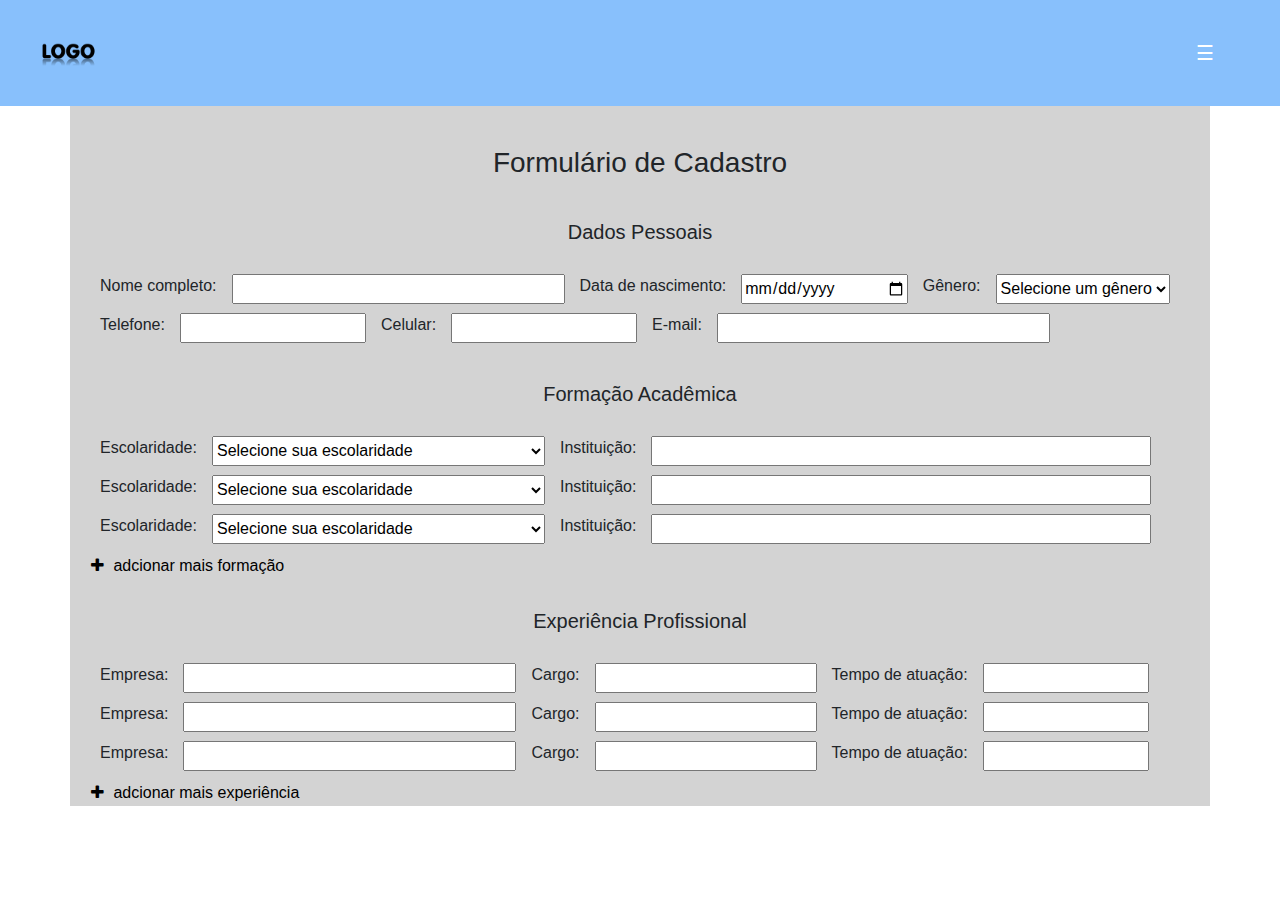
==== Codigo/cadastro_candidato.html @ 4577a335 "Fazendo novos ajustes" ====
<!DOCTYPE html>
<html lang = "pt-br">
    <head>
        <meta charset = "UTF-8">
        <meta name= "viewport" content= "width=device-width, initial-scale=1, shrink-to-fit=no">
		
        <!--CSS-->
        <link rel="stylesheet" href="https://maxcdn.bootstrapcdn.com/bootstrap/4.0.0/css/bootstrap.min.css" integrity="sha384-Gn5384xqQ1aoWXA+058RXPxPg6fy4IWvTNh0E263XmFcJlSAwiGgFAW/dAiS6JXm" crossorigin="anonymous">
        <link href="http://maxcdn.bootstrapcdn.com/font-awesome/4.1.0/css/font-awesome.min.css" rel="stylesheet">
        <link rel="stylesheet" href="https://cdnjs.cloudflare.com/ajax/libs/font-awesome/4.7.0/css/font-awesome.min.css">
        <link rel="stylesheet" href="http://cdnjs.cloudflare.com/ajax/libs/font-awesome/4.3.0/css/font-awesome.css"  type='text/css'>
        <link rel="stylesheet" href= "./cadastro_candidato.css">

        <title>Cadastre-se!</title>
    </head>
    <body>

        <!--Cabecalho-->
        <div class = "container-fluid" id = "cabecalho_container">
            <!--Navbar com a logo e o menu dropdown-->
            <nav class = "navbar navbar-light" id = "navbar">
                <a class = "navbar-brand" href = "#"><img src = "./logo.png" alt = "Logo"></a>
                <div id="mySidebar" class="sidebar">
                    <a href="javascript:void(0)" class="closebtn" onclick="closeNav()">&times;</a>
                    <a href="./index.html">Pagina Inicial</a>
                    <a href="./meu_perfil.html">Meu Perfil</a>
                    <a href="./cursos.html">Cursos</a>
                    <a href="./categorias.html">Categoria de vagas</a>
                    <a href="./testes_vocacionais.html">Testes vocacionais</a>
                    <a href="./forum.html">Fórum</a>
                </div>
                <div id="main">
                    <button class="openbtn" onclick="openNav()">&#9776;</button>
                </div>
            </nav>
        </div>

        <!--Formulario-->
        <div class = "container container-cadastro">
            <div class = "row title-row">
                <div class = "col-lg-12 md-auto">
                    <h3 style="margin-bottom: 0px; padding-bottom: 40px;">Formulário de Cadastro</h3>
                </div>
            </div>
            <div class = "row form-row">
                <div class = "col-lg-12 form-col">
                    <form id = "cadastro_form">

                        <div class="line-break"><h5 style="margin-bottom: 30px;">Dados Pessoais</h5></div>
                        <label for = "nome">Nome completo:</label><br>
                        <input id = "nome" type = "text" name = "nome">
                        <label for = "nascimento">Data de nascimento:</label><br>
                        <input id = "nascimento" type = "date" name = "nascimento">
                        <label for = "genero">Gênero:</label><br>
                        <select id="genero" name="genero">
                            <option value="selecionar">Selecione um gênero</option>
                            <option value="masculino">Masculino</option>
                            <option value="feminino">Feminino</option>
                            <option value="outro">Outro</option>
                            <option value="nao_quero">Prefiro não informar</option>
                        </select>

                        <div class="line-break"></div>
                        <label for = "telefone">Telefone:</label><br>
                        <input id = "telefone" type="text" name = "telefone">
                        <label for = "celular">Celular:</label><br>
                        <input id = "celular" type="text" name = "celular">
                        <label for = "email">E-mail:</label><br>
                        <input id = "email" type="email" name = "celular">
                        <div class="line-break"><h5 style="margin-bottom: 30px; margin-top: 30px;">Formação Acadêmica</h5></div>
                        <label for = "escolaridade">Escolaridade:</label>
                        <select id="escolaridade" name="escolaridade">
                            <option value="selecionar">Selecione sua escolaridade</option>
                            <option value="fundamental_in">Ensino Fundamental incompleto</option>
                            <option value="fundamental_com">Ensino Fundamental completo</option>
                            <option value="medio_in">Ensino Médio incompleto</option>
                            <option value="medio_com">Ensino Médio completo</option>
                            <option value="superior_in">Ensino Superior incompleto</option>
                            <option value="superior_com">Ensino Superior completo</option>
                        </select>
                        <label for = "instituicao">Instituição:</label>
                        <input id = "instituicao" type="text" name = "instituicao">

                        <div class="line-break"></div>
                        <label for = "escolaridade">Escolaridade:</label>
                        <select id="escolaridade" name="escolaridade">
                            <option value="selecionar">Selecione sua escolaridade</option>
                            <option value="fundamental_in">Ensino Fundamental incompleto</option>
                            <option value="fundamental_com">Ensino Fundamental completo</option>
                            <option value="medio_in">Ensino Médio incompleto</option>
                            <option value="medio_com">Ensino Médio completo</option>
                            <option value="superior_in">Ensino Superior incompleto</option>
                            <option value="superior_com">Ensino Superior completo</option>
                        </select>
                        <label for = "instituicao">Instituição:</label>
                        <input id = "instituicao" type="text" name = "instituicao">

                        <div class="line-break"></div>
                        <label for = "escolaridade">Escolaridade:</label>
                        <select id="escolaridade" name="escolaridade">
                            <option value="selecionar">Selecione sua escolaridade</option>
                            <option value="fundamental_in">Ensino Fundamental incompleto</option>
                            <option value="fundamental_com">Ensino Fundamental completo</option>
                            <option value="medio_in">Ensino Médio incompleto</option>
                            <option value="medio_com">Ensino Médio completo</option>
                            <option value="superior_in">Ensino Superior incompleto</option>
                            <option value="superior_com">Ensino Superior completo</option>
                        </select>
                        <label for = "instituicao">Instituição:</label>
                        <input id = "instituicao" type="text" name = "instituicao">
                        <button type = "button" id = "mais_formacao"><i class='fa fa-plus' style="padding-right: 5px;"></i> adcionar mais formação</button>
                        
                        <div class="line-break"><h5 style="margin-bottom: 30px; margin-top: 30px;">Experiência Profissional</h5></div>
                        <label for = "empresa">Empresa:</label>
                        <input id = "empresa" type="text" name = "emrpesa">
                        <label for = "cargo">Cargo:</label>
                        <input id = "cargo" type="text" name = "cargo">
                        <label for = "tempo">Tempo de atuação:</label>
                        <input id = "tempo" name = "name" type="text">

                        <div class = "line-break"></div>
                        <label for = "empresa">Empresa:</label>
                        <input id = "empresa" type="text" name = "emrpesa">
                        <label for = "cargo">Cargo:</label>
                        <input id = "cargo" type="text" name = "cargo">
                        <label for = "tempo">Tempo de atuação:</label>
                        <input id = "tempo" name = "name" type="text">

                        <div class = "line-break"></div>
                        <label for = "empresa">Empresa:</label>
                        <input id = "empresa" type="text" name = "emrpesa">
                        <label for = "cargo">Cargo:</label>
                        <input id = "cargo" type="text" name = "cargo">
                        <label for = "tempo">Tempo de atuação:</label>
                        <input id = "tempo" name = "name" type="text">
                        <button type = "button" id = "mais_experiencia"><i class='fa fa-plus' style="padding-right: 5px;"></i> adcionar mais experiência</button>
                    </form>
                </div>
            </div>
        </div>

        <!-- jQuery and JS bundle w/ Popper.js -->
        <script src="https://code.jquery.com/jquery-3.2.1.slim.min.js" integrity="sha384-KJ3o2DKtIkvYIK3UENzmM7KCkRr/rE9/Qpg6aAZGJwFDMVNA/GpGFF93hXpG5KkN" crossorigin="anonymous"></script>
        <script src="https://cdnjs.cloudflare.com/ajax/libs/popper.js/1.12.9/umd/popper.min.js" integrity="sha384-ApNbgh9B+Y1QKtv3Rn7W3mgPxhU9K/ScQsAP7hUibX39j7fakFPskvXusvfa0b4Q" crossorigin="anonymous"></script>
        <script src="https://maxcdn.bootstrapcdn.com/bootstrap/4.0.0/js/bootstrap.min.js" integrity="sha384-JZR6Spejh4U02d8jOt6vLEHfe/JQGiRRSQQxSfFWpi1MquVdAyjUar5+76PVCmYl" crossorigin="anonymous"></script>
        <script src = "./function.js"></script>
        <script src = "./funcoes_cadastro.js"></script>
    </body>
</html>
---- Codigo/cadastro_candidato.css ----
/* Geral */

body {
    overflow-x: hidden;
    font-family: Helvetica, sans-serif;
}

ul {
    list-style: none;
}

.line-break {
    width: 100%;
}

/* Cabecalho */

#cabecalho_container {
    height: fit-content;
    width: 100%;
    background-color: rgb(136, 192, 252);
}

a.navbar-brand img {
    height: 56px;
    width: auto;
}

/* The sidebar menu */
.sidebar {
    height: 450px; /* 100% Full-height */
    width: 0; /* 0 width - change this with JavaScript */
    position: fixed; /* Stay in place */
    z-index: 1; /* Stay on top */
    top: 0;
    right: 0;
    background-color: rgb(47, 1, 248); /* Black*/
    overflow-x: hidden; /* Disable horizontal scroll */
    padding-top: 60px; /* Place content 60px from the top */
    transition: 0.5s; /* 0.5 second transition effect to slide in the sidebar */
}
  
  /* The sidebar links */
.sidebar a {
    padding: 8px 8px 8px 32px;
    text-decoration: none;
    font-size: 18px;
    color: white;
    display: block;
    transition: 0.3s;
}
  
  /* When you mouse over the navigation links, change their color */
  .sidebar a:hover {
    color: black;
}
  
  /* Position and style the close button (top right corner) */
.sidebar .closebtn {
    position: absolute;
    top: 0;
    right: 25px;
    font-size: 36px;
    margin-left: 50px;
}
  
  /* The button used to open the sidebar */
.openbtn {
    font-size: 20px;
    cursor: pointer;
    background-color: rgb(136, 192, 252);
    color: white;
    padding: 10px 15px;
    border: none;
    border-radius: 10px;
}
  
.openbtn:hover {
    background-color: rgb(47, 1, 248);
}

.openbtn:focus {
      outline-width: 0px;
}

a.closebtn {
    color: white;
}
  
  /* Style page content - use this if you want to push the page content to the right when you open the side navigation */
#main {
    transition: margin-left .5s; /* If you want a transition effect */
    padding: 20px;
}

/* Formulario */

.container-cadastro {
    background-color: lightgray;
    padding-top: 40px;
    text-align: center;
    width: 100%;
    height: fit-content;
}

form {
    height: fit-content;
    width: 100%;
    display: flex;
    flex-wrap: wrap;
}

form::after {
    content: '';
    width: 100%;
}

form:last-child {
    order: 1;
}

label[for=nome], #nome {
    display: inline-block;
}

label[for=nome] {
    margin-bottom: 0px;
    padding-right: 15px;
    padding-bottom: 15px;
    padding-left: 15px;
}

#nome {
    width: 30%;
    height: 30px;
}

label[for=nascimento], #nascimento {
    display: inline-block;
}

label[for=nascimento] {
    margin-bottom: 0px;
    padding-left: 15px;
    padding-right: 15px;
    padding-bottom: 15px;
}

#nascimento {
    width: 15%;
    height: 30px;
}

label[for=genero] {
    margin-bottom: 0px;
    padding-left: 15px;
    padding-right: 15px;
    padding-bottom: 15px;
}

label[for=genero], #genero {
    display: inline-block;
}

#genero {
    height: 30px;
}

label[for=telefone], #telefone {
    display: inline-block;
}

label[for=telefone] {
    margin-bottom: 0px;
    padding-right: 15px;
    padding-bottom: 15px;
    padding-left: 15px;
}

#telefone {
    height: 30px;
}

label[for=celular], #celular {
    display: inline-block;
}

label[for=celular] {
    margin-bottom: 0px;
    padding-right: 15px;
    padding-bottom: 15px;
    padding-left: 15px;
}

#celular {
    height: 30px;
}

label[for=email], #email {
    display: inline-block;
}

label[for=email] {
    margin-bottom: 0px;
    padding-right: 15px;
    padding-bottom: 15px;
    padding-left: 15px;
}

#email {
    height: 30px;
    width: 30%;
}

label[for=escolaridade], #escolaridade {
    display: inline-block;
}

label[for=escolaridade] {
    margin-bottom: 0px;
    padding-right: 15px;
    padding-bottom: 15px;
    padding-left: 15px;
}

#escolaridade {
    height: 30px;
    width: 30%;
}

label[for=instituicao], #instituicao {
    display: inline-block;
}

label[for=instituicao] {
    margin-bottom: 0px;
    padding-right: 15px;
    padding-bottom: 15px;
    padding-left: 15px;
}

#instituicao {
    height: 30px;
    width: 45%;
}

#mais_formacao {
    border: 0px;
    width: fit-content;
    cursor: pointer;
    background-color: transparent;
}

label[for=empresa], #empresa {
    display: inline-block;
}

label[for=empresa] {
    margin-bottom: 0px;
    padding-right: 15px;
    padding-bottom: 15px;
    padding-left: 15px;
}

#empresa {
    height: 30px;
    width: 30%;
}

label[for=cargo], #cargo {
    display: inline-block;
}

label[for=cargo] {
    margin-bottom: 0px;
    padding-right: 15px;
    padding-bottom: 15px;
    padding-left: 15px;
}

#cargo {
    height: 30px;
    width: 20%;
}

label[for=tempo], #tempo {
    display: inline-block;
}

label[for=tempo] {
    margin-bottom: 0px;
    padding-right: 15px;
    padding-bottom: 15px;
    padding-left: 15px;
}

#tempo {
    height: 30px;
    width: 15%;
}

#mais_experiencia {
    border: 0px;
    width: fit-content;
    cursor: pointer;
    background-color: transparent;
}
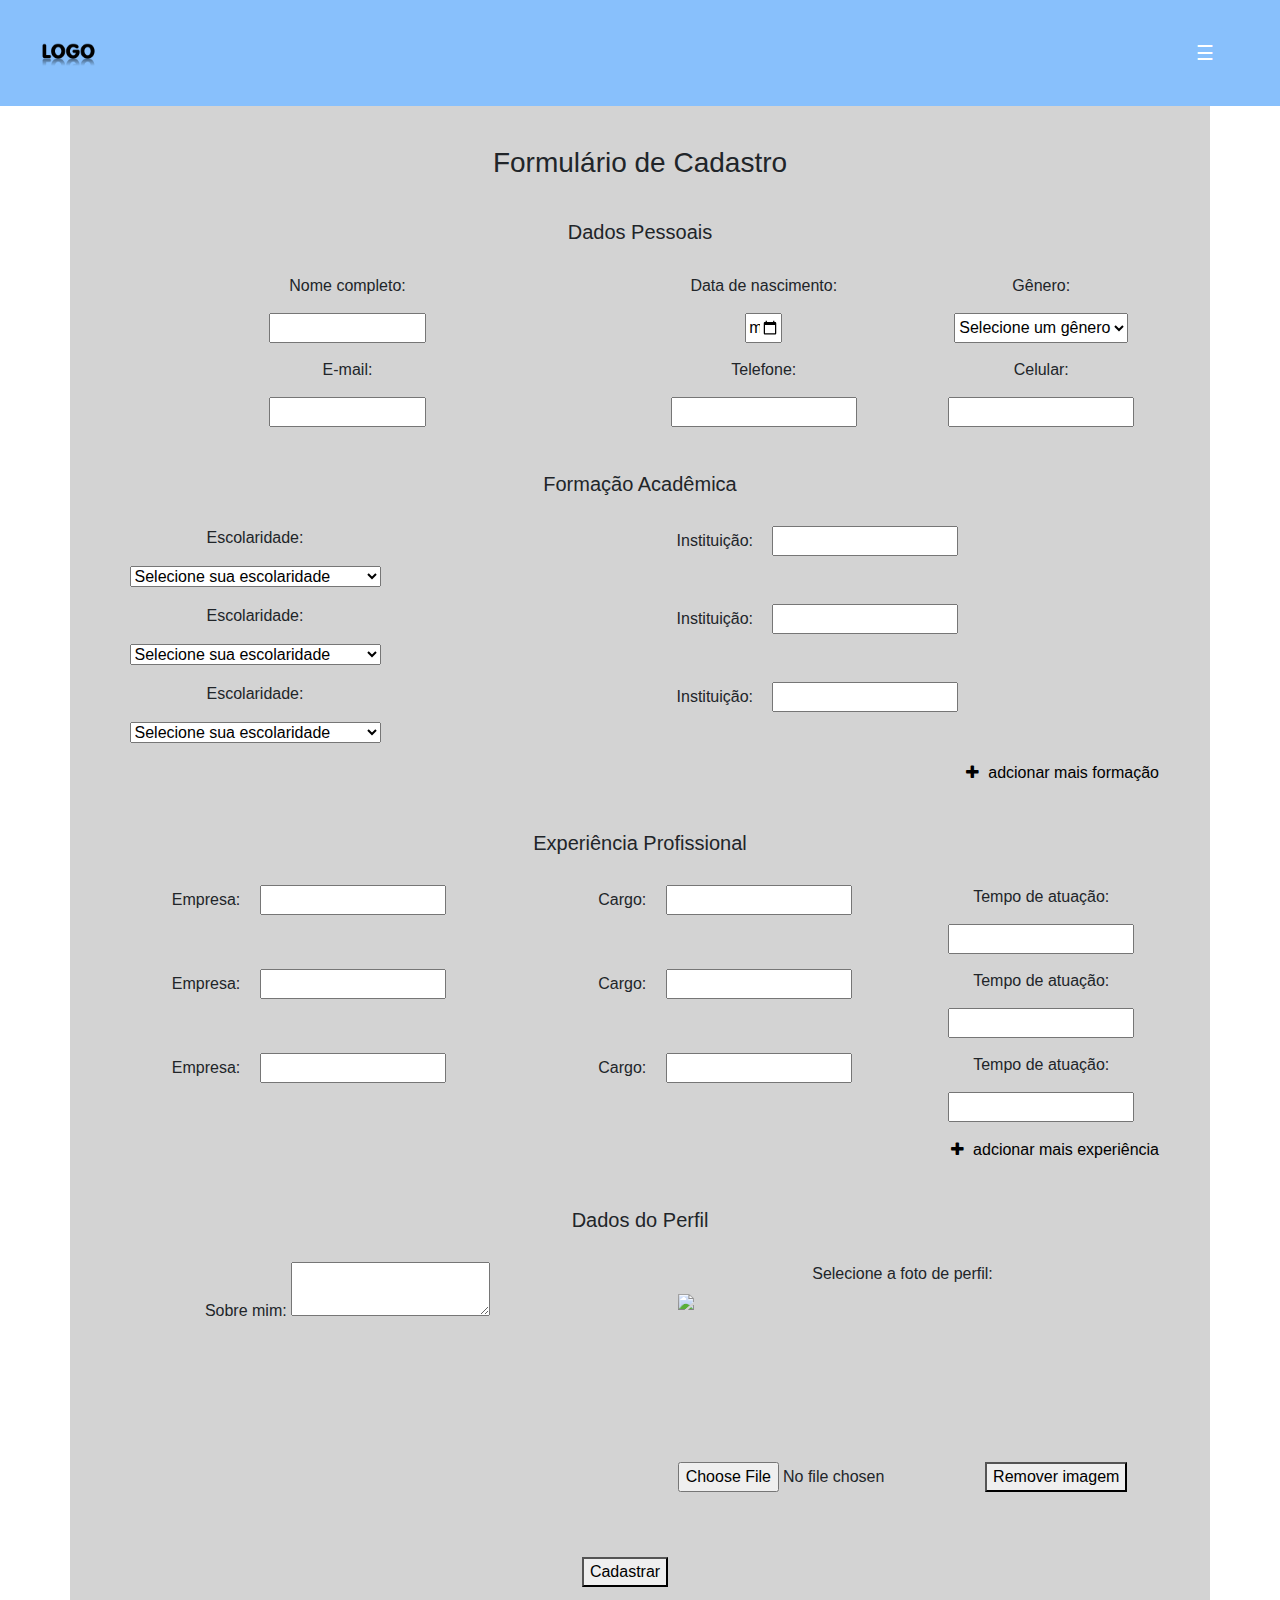
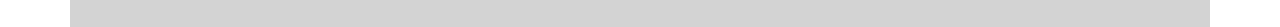
==== commit 2c2e909f: "Adcionando formulário de cadastro." ====
--- a/Codigo/cadastro_candidato.html
+++ b/Codigo/cadastro_candidato.html
@@ -47,93 +47,232 @@
                     <form id = "cadastro_form">
 
                         <div class="line-break"><h5 style="margin-bottom: 30px;">Dados Pessoais</h5></div>
-                        <label for = "nome">Nome completo:</label><br>
-                        <input id = "nome" type = "text" name = "nome">
-                        <label for = "nascimento">Data de nascimento:</label><br>
-                        <input id = "nascimento" type = "date" name = "nascimento">
-                        <label for = "genero">Gênero:</label><br>
-                        <select id="genero" name="genero">
-                            <option value="selecionar">Selecione um gênero</option>
-                            <option value="masculino">Masculino</option>
-                            <option value="feminino">Feminino</option>
-                            <option value="outro">Outro</option>
-                            <option value="nao_quero">Prefiro não informar</option>
-                        </select>
-
-                        <div class="line-break"></div>
-                        <label for = "telefone">Telefone:</label><br>
-                        <input id = "telefone" type="text" name = "telefone">
-                        <label for = "celular">Celular:</label><br>
-                        <input id = "celular" type="text" name = "celular">
-                        <label for = "email">E-mail:</label><br>
-                        <input id = "email" type="email" name = "celular">
+                        <div class = "row" style="width: 100%;">
+                            <div class="col-lg-6" style="margin-bottom: 15px;">
+                                <label for = "nome">Nome completo:</label><br>
+                                <input id = "nome" type = "text" name = "nome">
+                            </div>
+                            <div class = "col-lg-3" style="margin-bottom: 15px;">
+                                <label for = "nascimento">Data de nascimento:</label><br>
+                                <input id = "nascimento" type = "date" name = "nascimento">
+                            </div>
+                            <div class = "col-lg-3" style="margin-bottom: 15px;">
+                                <label for = "genero">Gênero:</label><br>
+                                <select id="genero" name="genero">
+                                    <option>Selecione um gênero</option>
+                                    <option>Masculino</option>
+                                    <option>Feminino</option>
+                                    <option>Outro</option>
+                                    <option>Prefiro não informar</option>
+                                </select>
+                            </div>
+                        </div>
+
+                        <div class="line-break"></div>
+                        <div class = "row" style="width: 100%;">
+                            <div class = "col-lg-6" style="margin-bottom: 15px;">
+                                <label for = "email">E-mail:</label><br>
+                                <input id = "email" type="email" name = "celular">
+                            </div>
+                            <div class = "col-lg-3" style="margin-bottom: 15px;">
+                                <label for = "telefone">Telefone:</label><br>
+                                <input id = "telefone" type="text" name = "telefone">
+                            </div>
+                            <div class = "col-lg-3" style="margin-bottom: 15px;">
+                                <label for = "celular">Celular:</label><br>
+                                <input id = "celular" type="text" name = "celular">
+                            </div>
+                        </div>
+
+                        <!--<div class="line-break"></div>
+                        <div class = "row" style="width: 100%;">
+                            <div class = "col-lg-4" style="margin-bottom: 15px;">
+                                <label for = "cep">CEP: </label><br>
+                                <input id = "cep" type = "text">
+                            </div>
+                            <div class = "col-lg-2" style="margin-bottom: 15px;">
+                                <br><button type = "button" id = "consultar" style="width: 100%;margin-top: 15px;" onclick="localizacao()">Consultar</button>
+                            </div>
+                            <div class = "col-lg-3" style="margin-bottom: 15px;">
+                                <label for = "cidade">Cidade: </label><br>
+                                <input id = "cidade" type = "text" disabled>
+                            </div>
+                            <div class = "col-lg-4" style="margin-bottom: 15px;">
+                                <label for = "estado">Estado: </label><br>
+                                <select id="estado" name="estado">
+                                    <option>Selecione um estado</option>
+                                    <option>Masculino</option>
+                                    <option>Feminino</option>
+                                    <option>Outro</option>
+                                    <option>Prefiro não informar</option>
+                                </select>
+                            </div>
+                            <div class = "col-lg-4" style="margin-bottom: 15px;">
+                                <label for = "cidade">Cidade: </label><br>
+                                <select id="cidade" name="cidade" disabled>
+                                    <option>Selecione uma cidade</option>
+                                    <option>Masculino</option>
+                                    <option>Feminino</option>
+                                    <option>Outro</option>
+                                    <option>Prefiro não informar</option>
+                                </select>
+                            </div>
+                        </div>-->
+
                         <div class="line-break"><h5 style="margin-bottom: 30px; margin-top: 30px;">Formação Acadêmica</h5></div>
-                        <label for = "escolaridade">Escolaridade:</label>
-                        <select id="escolaridade" name="escolaridade">
-                            <option value="selecionar">Selecione sua escolaridade</option>
-                            <option value="fundamental_in">Ensino Fundamental incompleto</option>
-                            <option value="fundamental_com">Ensino Fundamental completo</option>
-                            <option value="medio_in">Ensino Médio incompleto</option>
-                            <option value="medio_com">Ensino Médio completo</option>
-                            <option value="superior_in">Ensino Superior incompleto</option>
-                            <option value="superior_com">Ensino Superior completo</option>
-                        </select>
-                        <label for = "instituicao">Instituição:</label>
-                        <input id = "instituicao" type="text" name = "instituicao">
-
-                        <div class="line-break"></div>
-                        <label for = "escolaridade">Escolaridade:</label>
-                        <select id="escolaridade" name="escolaridade">
-                            <option value="selecionar">Selecione sua escolaridade</option>
-                            <option value="fundamental_in">Ensino Fundamental incompleto</option>
-                            <option value="fundamental_com">Ensino Fundamental completo</option>
-                            <option value="medio_in">Ensino Médio incompleto</option>
-                            <option value="medio_com">Ensino Médio completo</option>
-                            <option value="superior_in">Ensino Superior incompleto</option>
-                            <option value="superior_com">Ensino Superior completo</option>
-                        </select>
-                        <label for = "instituicao">Instituição:</label>
-                        <input id = "instituicao" type="text" name = "instituicao">
-
-                        <div class="line-break"></div>
-                        <label for = "escolaridade">Escolaridade:</label>
-                        <select id="escolaridade" name="escolaridade">
-                            <option value="selecionar">Selecione sua escolaridade</option>
-                            <option value="fundamental_in">Ensino Fundamental incompleto</option>
-                            <option value="fundamental_com">Ensino Fundamental completo</option>
-                            <option value="medio_in">Ensino Médio incompleto</option>
-                            <option value="medio_com">Ensino Médio completo</option>
-                            <option value="superior_in">Ensino Superior incompleto</option>
-                            <option value="superior_com">Ensino Superior completo</option>
-                        </select>
-                        <label for = "instituicao">Instituição:</label>
-                        <input id = "instituicao" type="text" name = "instituicao">
-                        <button type = "button" id = "mais_formacao"><i class='fa fa-plus' style="padding-right: 5px;"></i> adcionar mais formação</button>
+                        <div class = "row" style="width: 100%;">
+                            <div class = "col-lg-4" style="margin-bottom: 15px;">
+                                <label for = "escolaridade">Escolaridade:</label>
+                                <select id="escolaridade1" name="escolaridade">
+                                    <option>Selecione sua escolaridade</option>
+                                    <option>Ensino Fundamental incompleto</option>
+                                    <option>Ensino Fundamental completo</option>
+                                    <option>Ensino Médio incompleto</option>
+                                    <option>Ensino Médio completo</option>
+                                    <option>Ensino Superior incompleto</option>
+                                    <option>Ensino Superior completo</option>
+                                </select>
+                            </div>
+                            <div class = "col-lg-8" style="margin-bottom: 15px;">
+                                <label for = "instituicao">Instituição:</label>
+                                <input id = "instituicao1" type="text" name = "instituicao">
+                            </div>
+                        </div>
+
+                        <div class="line-break"></div>
+                        <div class = "row" style="width: 100%;">
+                            <div class = "col-lg-4" style="margin-bottom: 15px;">
+                                <label for = "escolaridade">Escolaridade:</label>
+                                <select id="escolaridade2" name="escolaridade">
+                                    <option>Selecione sua escolaridade</option>
+                                    <option>Ensino Fundamental incompleto</option>
+                                    <option>Ensino Fundamental completo</option>
+                                    <option>Ensino Médio incompleto</option>
+                                    <option>Ensino Médio completo</option>
+                                    <option>Ensino Superior incompleto</option>
+                                    <option>Ensino Superior completo</option>
+                                </select>
+                            </div>
+                            <div class = "col-lg-8" style="margin-bottom: 15px;">
+                                <label for = "instituicao">Instituição:</label>
+                                <input id = "instituicao2" type="text" name = "instituicao">
+                            </div>
+                        </div>
+                        
+                        <div class="line-break"></div>
+                        <div class = "row" style="width: 100%;">
+                            <div class = "col-lg-4" style="margin-bottom: 15px;">
+                                <label for = "escolaridade">Escolaridade:</label>
+                                <select id="escolaridade3" name="escolaridade">
+                                    <option>Selecione sua escolaridade</option>
+                                    <option>Ensino Fundamental incompleto</option>
+                                    <option>Ensino Fundamental completo</option>
+                                    <option>Ensino Médio incompleto</option>
+                                    <option>Ensino Médio completo</option>
+                                    <option>Ensino Superior incompleto</option>
+                                    <option>Ensino Superior completo</option>
+                                </select>
+                            </div>
+                            <div class = "col-lg-8" style="margin-bottom: 15px;">
+                                <label for = "instituicao">Instituição:</label>
+                                <input id = "instituicao3" type="text" name = "instituicao">
+                            </div>
+                        </div>
+                        <div class = "row" style="width: 100%;">
+                            <div class = "col-lg-12" style="margin-bottom: 15px;">
+                                <button type = "button" id = "mais_formacao" style="display: inline; float: right;"><i class='fa fa-plus' style="padding-right: 5px;"></i> adcionar mais formação</button>
+                            </div>
+                        </div>
                         
                         <div class="line-break"><h5 style="margin-bottom: 30px; margin-top: 30px;">Experiência Profissional</h5></div>
-                        <label for = "empresa">Empresa:</label>
-                        <input id = "empresa" type="text" name = "emrpesa">
-                        <label for = "cargo">Cargo:</label>
-                        <input id = "cargo" type="text" name = "cargo">
-                        <label for = "tempo">Tempo de atuação:</label>
-                        <input id = "tempo" name = "name" type="text">
-
-                        <div class = "line-break"></div>
-                        <label for = "empresa">Empresa:</label>
-                        <input id = "empresa" type="text" name = "emrpesa">
-                        <label for = "cargo">Cargo:</label>
-                        <input id = "cargo" type="text" name = "cargo">
-                        <label for = "tempo">Tempo de atuação:</label>
-                        <input id = "tempo" name = "name" type="text">
-
-                        <div class = "line-break"></div>
-                        <label for = "empresa">Empresa:</label>
-                        <input id = "empresa" type="text" name = "emrpesa">
-                        <label for = "cargo">Cargo:</label>
-                        <input id = "cargo" type="text" name = "cargo">
-                        <label for = "tempo">Tempo de atuação:</label>
-                        <input id = "tempo" name = "name" type="text">
-                        <button type = "button" id = "mais_experiencia"><i class='fa fa-plus' style="padding-right: 5px;"></i> adcionar mais experiência</button>
+                        <div class = "row" style="width: 100%;">
+                            <div class = "col-lg-5" style="margin-bottom: 15px;">
+                                <label for = "empresa">Empresa:</label>
+                                <input id = "empresa1" type="text" name = "emrpesa">
+                            </div>
+                            <div class = "col-lg-4" style="margin-bottom: 15px;">
+                                <label for = "cargo">Cargo:</label>
+                                <input id = "cargo1" type="text" name = "cargo">
+                            </div>
+                            <div class = "col-lg-3" style="margin-bottom: 15px;">
+                                <label for = "tempo">Tempo de atuação:</label>
+                                <input id = "tempo1" name = "name" type="text">
+                            </div>
+                        </div>
+
+                        <div class="line-break"></div>
+                        <div class = "row" style="width: 100%;">
+                            <div class = "col-lg-5" style="margin-bottom: 15px;">
+                                <label for = "empresa">Empresa:</label>
+                                <input id = "empresa2" type="text" name = "emrpesa">
+                            </div>
+                            <div class = "col-lg-4" style="margin-bottom: 15px;">
+                                <label for = "cargo">Cargo:</label>
+                                <input id = "cargo2" type="text" name = "cargo">
+                            </div>
+                            <div class = "col-lg-3" style="margin-bottom: 15px;">
+                                <label for = "tempo">Tempo de atuação:</label>
+                                <input id = "tempo2" name = "name" type="text">
+                            </div>
+                        </div>
+
+                        <div class="line-break"></div>
+                        <div class = "row" style="width: 100%;">
+                            <div class = "col-lg-5" style="margin-bottom: 15px;">
+                                <label for = "empresa">Empresa:</label>
+                                <input id = "empresa3" type="text" name = "emrpesa">
+                            </div>
+                            <div class = "col-lg-4" style="margin-bottom: 15px;">
+                                <label for = "cargo">Cargo:</label>
+                                <input id = "cargo3" type="text" name = "cargo">
+                            </div>
+                            <div class = "col-lg-3" style="margin-bottom: 15px;">
+                                <label for = "tempo">Tempo de atuação:</label>
+                                <input id = "tempo3" name = "tempo" type="text">
+                            </div>
+                        </div>
+                        <div class = "row" style="width: 100%;">
+                            <div class = "col-lg-12" style="margin-bottom: 15px;">
+                                <button type = "button" id = "mais_experiencia" style="display: inline; float: right;"><i class='fa fa-plus' style="padding-right: 5px;"></i> adcionar mais experiência</button>
+                            </div>
+                        </div>
+
+                        <div class="line-break"><h5 style="margin-bottom: 30px; margin-top: 30px;">Dados do Perfil</h5></div>
+                        <div class = "row" style="width: 100%;">
+                            <div class="col-lg-6" style="margin-bottom: 15px;">
+                            <label for = "sobre_mim">Sobre mim:</label>
+                            <span class = "code">
+                                <b>
+                                    <textarea id = "sobre_mim"></textarea>
+                                </b>
+                            </span>
+                            </div>
+                            <div class = "col-lg-6" style="margin-bottom: 15px; justify-content: center; display: flex; align-items: center;">
+                                <div class="image-upload-one">
+                                    <div>
+                                        <div class="form-input" style="height: 200px; width: auto;">
+                                            <label for = "img_one">Selecione a foto de perfil:</label>
+                                            <label for="file-ip-1" style="height: fit-content; width: fit-content; display: flex; justify-content: center; align-items: center;">
+                                                <img id="file-ip-1-preview" src="https://i.ibb.co/ZVFsg37/default.png" >
+                                            </label>
+                                        </div>
+                                        <input type="file"  name="img_one" id="file-ip-1" accept="image/*" onchange="showPreviewOne(event);">
+                                        <button type="button" class="imgRemove" onclick="myImgRemoveFunctionOne()">Remover imagem</button>
+                                    </div>
+                                </div>
+                            </div>
+                        </div>
+
+                        <div class = "row" style = "width: 100%; margin-bottom: 40px; margin-top: 50px;">
+                            <div class = "col-lg-12 ml-auto">
+                                <button type = "submit" id = "form_btn">Cadastrar</button>
+                                <script>
+                                    document.addEventListener ( 'DOMContentLoaded', () => {
+                                        document.getElementById ('form_btn').addEventListener('click', registerCandidate );
+                                    });
+                                </script>
+                            </div>
+                        </div>
                     </form>
                 </div>
             </div>
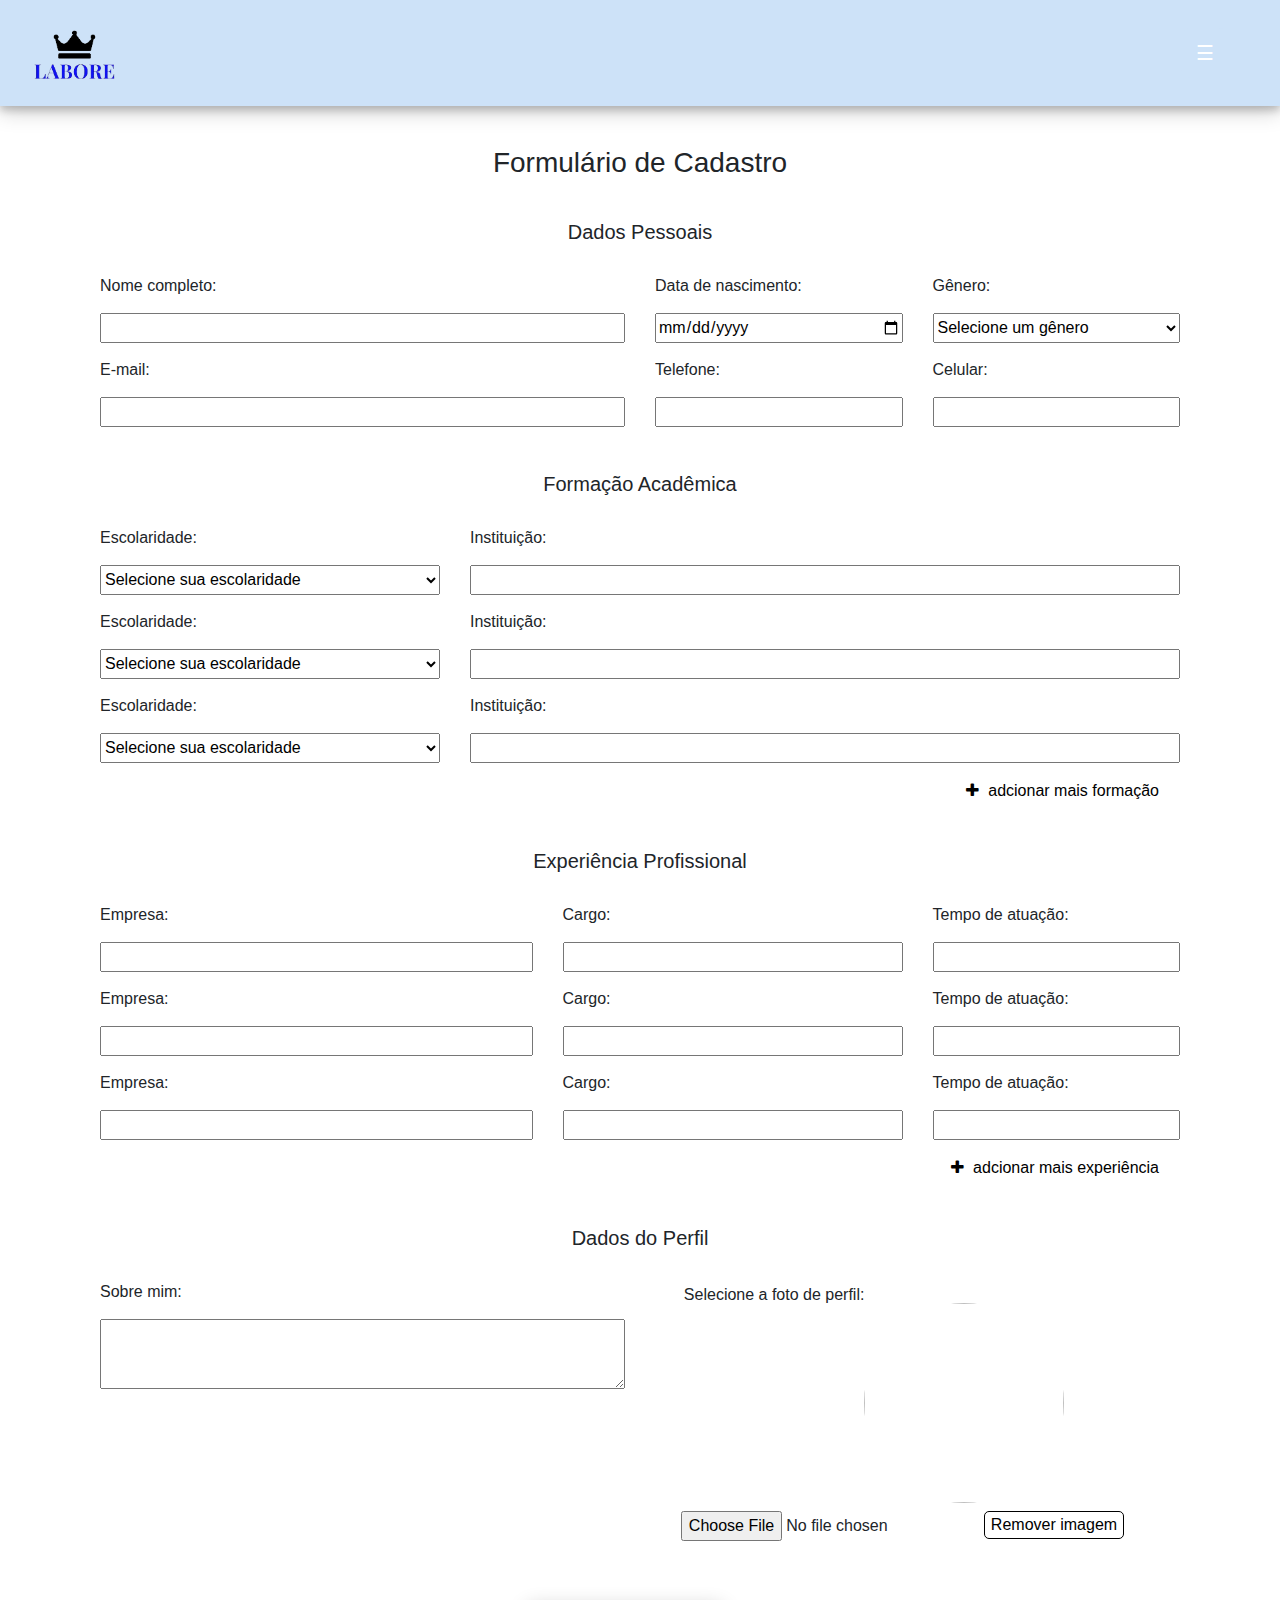
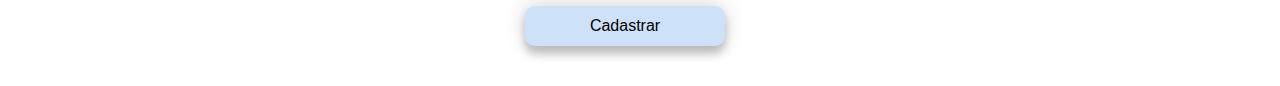
==== commit df5ccb25: "Novas alterações." ====
--- a/Codigo/cadastro_candidato.html
+++ b/Codigo/cadastro_candidato.html
@@ -50,15 +50,15 @@
                         <div class = "row" style="width: 100%;">
                             <div class="col-lg-6" style="margin-bottom: 15px;">
                                 <label for = "nome">Nome completo:</label><br>
-                                <input id = "nome" type = "text" name = "nome">
+                                <input id = "nome" type = "text" name = "nome" required>
                             </div>
                             <div class = "col-lg-3" style="margin-bottom: 15px;">
                                 <label for = "nascimento">Data de nascimento:</label><br>
-                                <input id = "nascimento" type = "date" name = "nascimento">
+                                <input id = "nascimento" type = "date" name = "nascimento" required>
                             </div>
                             <div class = "col-lg-3" style="margin-bottom: 15px;">
                                 <label for = "genero">Gênero:</label><br>
-                                <select id="genero" name="genero">
+                                <select id="genero" name="genero" required>
                                     <option>Selecione um gênero</option>
                                     <option>Masculino</option>
                                     <option>Feminino</option>
@@ -72,58 +72,23 @@
                         <div class = "row" style="width: 100%;">
                             <div class = "col-lg-6" style="margin-bottom: 15px;">
                                 <label for = "email">E-mail:</label><br>
-                                <input id = "email" type="email" name = "celular">
+                                <input id = "email" type="email" name = "celular" required>
                             </div>
                             <div class = "col-lg-3" style="margin-bottom: 15px;">
                                 <label for = "telefone">Telefone:</label><br>
-                                <input id = "telefone" type="text" name = "telefone">
+                                <input id = "telefone" type="text" name = "telefone" required>
                             </div>
                             <div class = "col-lg-3" style="margin-bottom: 15px;">
                                 <label for = "celular">Celular:</label><br>
-                                <input id = "celular" type="text" name = "celular">
-                            </div>
-                        </div>
-
-                        <!--<div class="line-break"></div>
-                        <div class = "row" style="width: 100%;">
-                            <div class = "col-lg-4" style="margin-bottom: 15px;">
-                                <label for = "cep">CEP: </label><br>
-                                <input id = "cep" type = "text">
-                            </div>
-                            <div class = "col-lg-2" style="margin-bottom: 15px;">
-                                <br><button type = "button" id = "consultar" style="width: 100%;margin-top: 15px;" onclick="localizacao()">Consultar</button>
-                            </div>
-                            <div class = "col-lg-3" style="margin-bottom: 15px;">
-                                <label for = "cidade">Cidade: </label><br>
-                                <input id = "cidade" type = "text" disabled>
-                            </div>
-                            <div class = "col-lg-4" style="margin-bottom: 15px;">
-                                <label for = "estado">Estado: </label><br>
-                                <select id="estado" name="estado">
-                                    <option>Selecione um estado</option>
-                                    <option>Masculino</option>
-                                    <option>Feminino</option>
-                                    <option>Outro</option>
-                                    <option>Prefiro não informar</option>
-                                </select>
-                            </div>
-                            <div class = "col-lg-4" style="margin-bottom: 15px;">
-                                <label for = "cidade">Cidade: </label><br>
-                                <select id="cidade" name="cidade" disabled>
-                                    <option>Selecione uma cidade</option>
-                                    <option>Masculino</option>
-                                    <option>Feminino</option>
-                                    <option>Outro</option>
-                                    <option>Prefiro não informar</option>
-                                </select>
-                            </div>
-                        </div>-->
+                                <input id = "celular" type="text" name = "celular" required>
+                            </div>
+                        </div>
 
                         <div class="line-break"><h5 style="margin-bottom: 30px; margin-top: 30px;">Formação Acadêmica</h5></div>
                         <div class = "row" style="width: 100%;">
                             <div class = "col-lg-4" style="margin-bottom: 15px;">
                                 <label for = "escolaridade">Escolaridade:</label>
-                                <select id="escolaridade1" name="escolaridade">
+                                <select id="escolaridade1" name="escolaridade" required>
                                     <option>Selecione sua escolaridade</option>
                                     <option>Ensino Fundamental incompleto</option>
                                     <option>Ensino Fundamental completo</option>
@@ -135,7 +100,7 @@
                             </div>
                             <div class = "col-lg-8" style="margin-bottom: 15px;">
                                 <label for = "instituicao">Instituição:</label>
-                                <input id = "instituicao1" type="text" name = "instituicao">
+                                <input id = "instituicao1" type="text" name = "instituicao" required>
                             </div>
                         </div>
 
@@ -143,7 +108,7 @@
                         <div class = "row" style="width: 100%;">
                             <div class = "col-lg-4" style="margin-bottom: 15px;">
                                 <label for = "escolaridade">Escolaridade:</label>
-                                <select id="escolaridade2" name="escolaridade">
+                                <select id="escolaridade2" name="escolaridade" required>
                                     <option>Selecione sua escolaridade</option>
                                     <option>Ensino Fundamental incompleto</option>
                                     <option>Ensino Fundamental completo</option>
@@ -155,7 +120,7 @@
                             </div>
                             <div class = "col-lg-8" style="margin-bottom: 15px;">
                                 <label for = "instituicao">Instituição:</label>
-                                <input id = "instituicao2" type="text" name = "instituicao">
+                                <input id = "instituicao2" type="text" name = "instituicao" required>
                             </div>
                         </div>
                         
@@ -163,7 +128,7 @@
                         <div class = "row" style="width: 100%;">
                             <div class = "col-lg-4" style="margin-bottom: 15px;">
                                 <label for = "escolaridade">Escolaridade:</label>
-                                <select id="escolaridade3" name="escolaridade">
+                                <select id="escolaridade3" name="escolaridade" required>
                                     <option>Selecione sua escolaridade</option>
                                     <option>Ensino Fundamental incompleto</option>
                                     <option>Ensino Fundamental completo</option>
@@ -175,7 +140,7 @@
                             </div>
                             <div class = "col-lg-8" style="margin-bottom: 15px;">
                                 <label for = "instituicao">Instituição:</label>
-                                <input id = "instituicao3" type="text" name = "instituicao">
+                                <input id = "instituicao3" type="text" name = "instituicao" required>
                             </div>
                         </div>
                         <div class = "row" style="width: 100%;">
@@ -265,7 +230,7 @@
 
                         <div class = "row" style = "width: 100%; margin-bottom: 40px; margin-top: 50px;">
                             <div class = "col-lg-12 ml-auto">
-                                <button type = "submit" id = "form_btn">Cadastrar</button>
+                                <button onclick="cadastrado()" type = "submit" id = "form_btn">Cadastrar</button>
                                 <script>
                                     document.addEventListener ( 'DOMContentLoaded', () => {
                                         document.getElementById ('form_btn').addEventListener('click', registerCandidate );
--- a/Codigo/cadastro_candidato.css
+++ b/Codigo/cadastro_candidato.css
@@ -18,7 +18,8 @@
 #cabecalho_container {
     height: fit-content;
     width: 100%;
-    background-color: rgb(136, 192, 252);
+    background-color: rgb(205, 226, 248);
+    box-shadow: 0 4px 8px 0 rgba(0, 0, 0, 0.2), 0 6px 20px 0 rgba(0, 0, 0, 0.19);
 }
 
 a.navbar-brand img {
@@ -68,7 +69,7 @@
 .openbtn {
     font-size: 20px;
     cursor: pointer;
-    background-color: rgb(136, 192, 252);
+    background-color: rgb(205, 226, 248);
     color: white;
     padding: 10px 15px;
     border: none;
@@ -96,7 +97,6 @@
 /* Formulario */
 
 .container-cadastro {
-    background-color: lightgray;
     padding-top: 40px;
     text-align: center;
     width: 100%;
@@ -120,7 +120,8 @@
 }
 
 label[for=nome], #nome {
-    display: inline-block;
+    display: inline;
+    float: left;
 }
 
 label[for=nome] {
@@ -131,12 +132,14 @@
 }
 
 #nome {
-    width: 30%;
-    height: 30px;
+    width: 100%;
+    height: 30px;
+    margin-left: 15px;
 }
 
 label[for=nascimento], #nascimento {
-    display: inline-block;
+    display: inline;
+    float: left;
 }
 
 label[for=nascimento] {
@@ -147,8 +150,9 @@
 }
 
 #nascimento {
-    width: 15%;
-    height: 30px;
+    width: 100%;
+    height: 30px;
+    margin-left: 15px;
 }
 
 label[for=genero] {
@@ -159,15 +163,19 @@
 }
 
 label[for=genero], #genero {
-    display: inline-block;
+    display: inline;
+    float: left;
 }
 
 #genero {
     height: 30px;
+    width: 100%;
+    margin-left: 15px;
 }
 
 label[for=telefone], #telefone {
-    display: inline-block;
+    display: inline;
+    float: left;
 }
 
 label[for=telefone] {
@@ -179,10 +187,13 @@
 
 #telefone {
     height: 30px;
+    width: 100%;
+    margin-left: 15px;
 }
 
 label[for=celular], #celular {
-    display: inline-block;
+    display: inline;
+    float: left;
 }
 
 label[for=celular] {
@@ -194,10 +205,13 @@
 
 #celular {
     height: 30px;
+    width: 100%;
+    margin-left: 15px;
 }
 
 label[for=email], #email {
-    display: inline-block;
+    display: inline;
+    float: left;
 }
 
 label[for=email] {
@@ -209,11 +223,13 @@
 
 #email {
     height: 30px;
-    width: 30%;
-}
-
-label[for=escolaridade], #escolaridade {
-    display: inline-block;
+    width: 100%;
+    margin-left: 15px;
+}
+
+label[for=escolaridade], #escolaridade1, #escolaridade2, #escolaridade3 {
+    display: inline;
+    float: left;
 }
 
 label[for=escolaridade] {
@@ -223,13 +239,15 @@
     padding-left: 15px;
 }
 
-#escolaridade {
-    height: 30px;
-    width: 30%;
-}
-
-label[for=instituicao], #instituicao {
-    display: inline-block;
+#escolaridade1, #escolaridade2, #escolaridade3 {
+    height: 30px;
+    width: 100%;
+    margin-left: 15px;
+}
+
+label[for=instituicao], #instituicao1, #instituicao2, #instituicao3 {
+    display: inline;
+    float: left;
 }
 
 label[for=instituicao] {
@@ -239,9 +257,10 @@
     padding-left: 15px;
 }
 
-#instituicao {
-    height: 30px;
-    width: 45%;
+#instituicao1, #instituicao2, #instituicao3 {
+    height: 30px;
+    width: 100%;
+    margin-left: 15px;
 }
 
 #mais_formacao {
@@ -251,8 +270,9 @@
     background-color: transparent;
 }
 
-label[for=empresa], #empresa {
-    display: inline-block;
+label[for=empresa], #empresa1, #empresa2, #empresa3 {
+    display: inline;
+    float: left;
 }
 
 label[for=empresa] {
@@ -262,13 +282,15 @@
     padding-left: 15px;
 }
 
-#empresa {
-    height: 30px;
-    width: 30%;
-}
-
-label[for=cargo], #cargo {
-    display: inline-block;
+#empresa1, #empresa2, #empresa3 {
+    height: 30px;
+    width: 100%;
+    margin-left: 15px;
+}
+
+label[for=cargo], #cargo1, #cargo2, #cargo3 {
+    display: inline;
+    float: left;
 }
 
 label[for=cargo] {
@@ -278,13 +300,15 @@
     padding-left: 15px;
 }
 
-#cargo {
-    height: 30px;
-    width: 20%;
-}
-
-label[for=tempo], #tempo {
-    display: inline-block;
+#cargo1, #cargo2, #cargo3 {
+    height: 30px;
+    width: 100%;
+    margin-left: 15px;
+}
+
+label[for=tempo], #tempo1, #tempo2, #tempo3 {
+    display: inline;
+    float: left;
 }
 
 label[for=tempo] {
@@ -294,9 +318,28 @@
     padding-left: 15px;
 }
 
-#tempo {
-    height: 30px;
-    width: 15%;
+#tempo1, #tempo2, #tempo3 {
+    height: 30px;
+    width: 100%;
+    margin-left: 15px;
+}
+
+label[for=sobre_mim], #sobre_mim {
+    display: inline;
+    float: left;
+}
+
+label[for=sobre_mim] {
+    margin-bottom: 0px;
+    padding-right: 15px;
+    padding-bottom: 15px;
+    padding-left: 15px;
+}
+
+#sobre_mim {
+    height: 70px;
+    width: 100%;
+    margin-left: 15px;
 }
 
 #mais_experiencia {
@@ -305,3 +348,94 @@
     cursor: pointer;
     background-color: transparent;
 }
+
+label[for=cep], #cep {
+    display: inline;
+    float: left;
+}
+
+label[for=cep] {
+    margin-bottom: 0px;
+    padding-right: 15px;
+    padding-bottom: 15px;
+    padding-left: 15px;
+}
+
+#cep {
+    height: 30px;
+    width: 100%;
+    margin-left: 15px;
+}
+
+label[for=cidade], label[for=estado], #cidade, #estado {
+    display: inline;
+    float: left;
+}
+
+label[for=cidade], label[for=estado] {
+    margin-bottom: 0px;
+    padding-right: 15px;
+    padding-bottom: 15px;
+    padding-left: 15px;
+}
+
+#cidade, #estado {
+    height: 30px;
+    width: 100%;
+    margin-left: 15px;
+}
+
+.form-input {
+    padding:3px;
+    background:#fff;
+}
+.form-input input {
+    display:none;
+}
+.form-input label {
+    display:block;
+    background:transparent;
+    border-radius:10px;
+    cursor:pointer;
+}
+
+.imgRemove{
+    background-color: transparent;
+    border: 1px solid #000;
+    border-radius: 5px;
+    outline: none;
+    height: fit-content;
+    align-items: center;
+    cursor: pointer;
+}
+
+.form-input img {
+    width:100px;
+    height: 100px;
+    background-size: cover;
+    border-radius:50% 50% 50% 50%;
+    width:200px;
+    height:200px;
+    margin-top: 20px;
+}
+
+label[for=img_one], label[for=file-ip-1], #cep, #file-ip-1 {
+    display: inline;
+    float: left;
+}
+
+#form_btn { 
+    border: 0px; 
+    background-color: rgb(205, 226, 248);
+    width: 200px; 
+    height: 40px; 
+    border-radius: 10px; 
+    box-shadow: 0 8px 8px 0 rgba(0, 0, 0, 0.2), 0 0 20px 0 
+    rgba(0, 0, 0, 0.19); 
+    cursor: pointer;
+}
+
+#form_btn:hover {
+    background-color: rgb(47, 1, 248);
+    color: white;
+}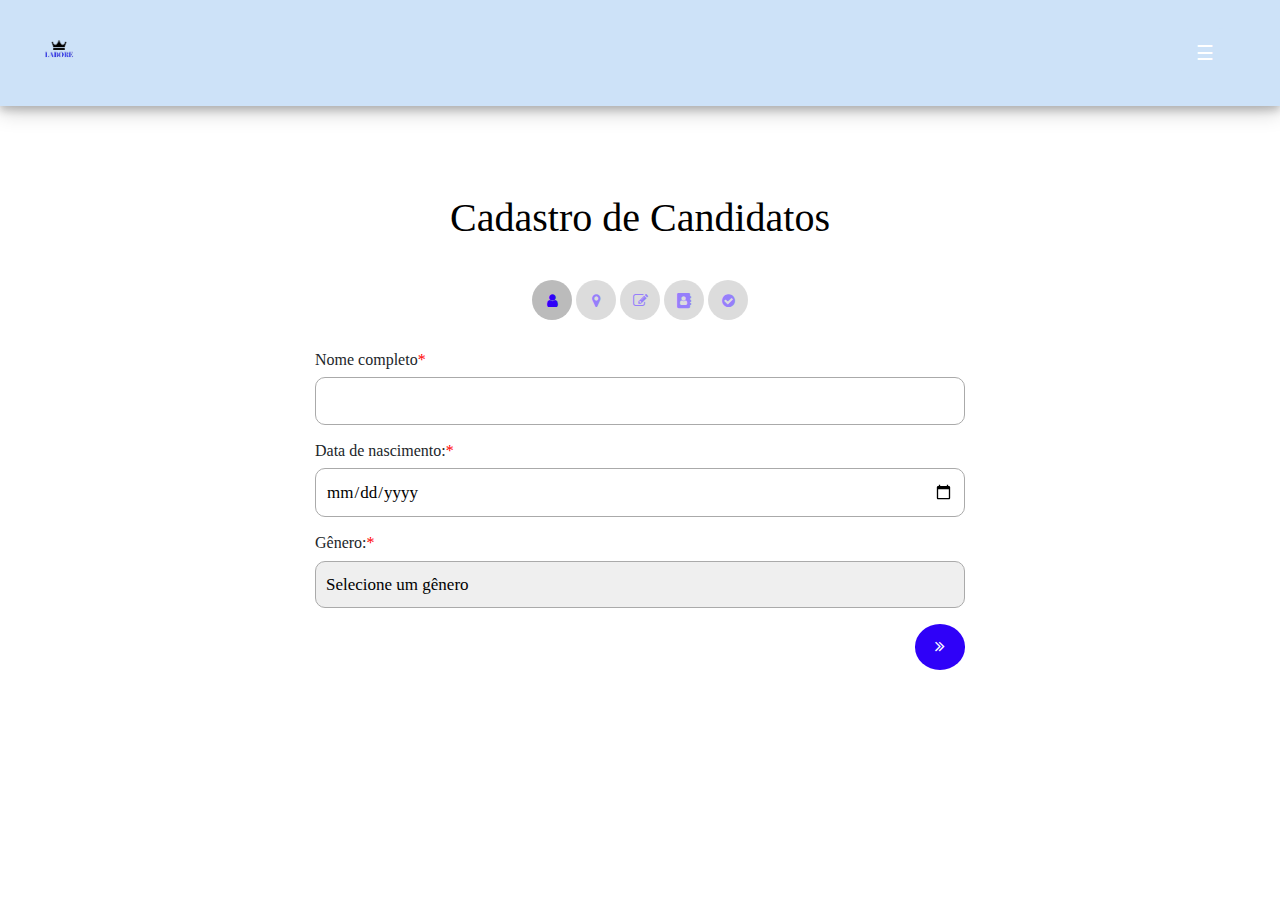
==== commit 3a05fc81: "Adcionando pagina de cadastro de empresa Atualizando template de pagina de cadastro de candidatos" ====
--- a/Codigo/cadastro_candidato.html
+++ b/Codigo/cadastro_candidato.html
@@ -36,206 +36,79 @@
         </div>
 
         <!--Formulario-->
-        <div class = "container container-cadastro">
-            <div class = "row title-row">
-                <div class = "col-lg-12 md-auto">
-                    <h3 style="margin-bottom: 0px; padding-bottom: 40px;">Formulário de Cadastro</h3>
-                </div>
-            </div>
-            <div class = "row form-row">
-                <div class = "col-lg-12 form-col">
-                    <form id = "cadastro_form">
-
-                        <div class="line-break"><h5 style="margin-bottom: 30px;">Dados Pessoais</h5></div>
-                        <div class = "row" style="width: 100%;">
-                            <div class="col-lg-6" style="margin-bottom: 15px;">
-                                <label for = "nome">Nome completo:</label><br>
-                                <input id = "nome" type = "text" name = "nome" required>
-                            </div>
-                            <div class = "col-lg-3" style="margin-bottom: 15px;">
-                                <label for = "nascimento">Data de nascimento:</label><br>
-                                <input id = "nascimento" type = "date" name = "nascimento" required>
-                            </div>
-                            <div class = "col-lg-3" style="margin-bottom: 15px;">
-                                <label for = "genero">Gênero:</label><br>
-                                <select id="genero" name="genero" required>
-                                    <option>Selecione um gênero</option>
-                                    <option>Masculino</option>
-                                    <option>Feminino</option>
-                                    <option>Outro</option>
-                                    <option>Prefiro não informar</option>
-                                </select>
-                            </div>
+        <div class="container mt-5">
+            <div class="row d-flex justify-content-center align-items-center">
+                <div class="col-md-8">
+                    <form id="regForm">
+                        <h1 id="register">Cadastro de Candidatos</h1>
+                        <div class="all-steps" id="all-steps"> 
+                          <span class="step"><i class="fa fa-user"></i></span> 
+                          <span class="step"><i class="fa fa-map-marker"></i></span> 
+                          <span class="step"><i class="fa fa-pencil-square-o"></i></span> 
+                          <span class="step"><i class="fa fa-address-book"></i></span>  
+                          <span class="step"><i class="fa fa-check-circle"></i></span> 
                         </div>
-
-                        <div class="line-break"></div>
-                        <div class = "row" style="width: 100%;">
-                            <div class = "col-lg-6" style="margin-bottom: 15px;">
-                                <label for = "email">E-mail:</label><br>
-                                <input id = "email" type="email" name = "celular" required>
-                            </div>
-                            <div class = "col-lg-3" style="margin-bottom: 15px;">
-                                <label for = "telefone">Telefone:</label><br>
-                                <input id = "telefone" type="text" name = "telefone" required>
-                            </div>
-                            <div class = "col-lg-3" style="margin-bottom: 15px;">
-                                <label for = "celular">Celular:</label><br>
-                                <input id = "celular" type="text" name = "celular" required>
-                            </div>
+                        <div class="tab">
+                            <h6>Nome completo<span class = "required">*</span></h6>
+                            <p> <input id="name" oninput="this.className = ''" name="name"></p>
+                            <h6>Data de nascimento:<span class = "required">*</span></h6>
+                            <p> <input id = "nascimento" oninput="this.className = ''" type = "date" name = "nascimento"></p>
+                            <h6>Gênero:<span class = "required">*</span></h6>
+                            <p><select id="genero" name="genero" oninput="this.className = ''" required>
+                                <option>Selecione um gênero</option>
+                                <option>Masculino</option>
+                                <option>Feminino</option>
+                                <option>Outro</option>
+                                <option>Prefiro não informar</option>
+                            </select></p>
                         </div>
-
-                        <div class="line-break"><h5 style="margin-bottom: 30px; margin-top: 30px;">Formação Acadêmica</h5></div>
-                        <div class = "row" style="width: 100%;">
-                            <div class = "col-lg-4" style="margin-bottom: 15px;">
-                                <label for = "escolaridade">Escolaridade:</label>
-                                <select id="escolaridade1" name="escolaridade" required>
-                                    <option>Selecione sua escolaridade</option>
-                                    <option>Ensino Fundamental incompleto</option>
-                                    <option>Ensino Fundamental completo</option>
-                                    <option>Ensino Médio incompleto</option>
-                                    <option>Ensino Médio completo</option>
-                                    <option>Ensino Superior incompleto</option>
-                                    <option>Ensino Superior completo</option>
-                                </select>
-                            </div>
-                            <div class = "col-lg-8" style="margin-bottom: 15px;">
-                                <label for = "instituicao">Instituição:</label>
-                                <input id = "instituicao1" type="text" name = "instituicao" required>
-                            </div>
+                        <div class="tab">
+                            <h6>Estado onde reside<span class = "required">*</span></h6>
+                            <p><input id="cidade" oninput="this.className = ''" name="estado"></p>
+                            <h6>Cidade onde reside<span class = "required">*</span></h6>
+                            <p><input id="estado" oninput="this.className = ''" name="cidade"></p>
                         </div>
-
-                        <div class="line-break"></div>
-                        <div class = "row" style="width: 100%;">
-                            <div class = "col-lg-4" style="margin-bottom: 15px;">
-                                <label for = "escolaridade">Escolaridade:</label>
-                                <select id="escolaridade2" name="escolaridade" required>
-                                    <option>Selecione sua escolaridade</option>
-                                    <option>Ensino Fundamental incompleto</option>
-                                    <option>Ensino Fundamental completo</option>
-                                    <option>Ensino Médio incompleto</option>
-                                    <option>Ensino Médio completo</option>
-                                    <option>Ensino Superior incompleto</option>
-                                    <option>Ensino Superior completo</option>
-                                </select>
-                            </div>
-                            <div class = "col-lg-8" style="margin-bottom: 15px;">
-                                <label for = "instituicao">Instituição:</label>
-                                <input id = "instituicao2" type="text" name = "instituicao" required>
-                            </div>
+                        <div class="tab">
+                            <h6>E-mail:<span class = "required">*</span></h6>
+                            <p><input id="email" oninput="this.className = ''" name="email"></p>
+                            <h6>Celular:</h6>
+                            <p><input id="celular" oninput="this.className = ''" name="celular"></p>
+                            <h6>Telefone</h6>
+                            <p><input id="telefone" oninput="this.className = ''" name="telefone"></p>
                         </div>
-                        
-                        <div class="line-break"></div>
-                        <div class = "row" style="width: 100%;">
-                            <div class = "col-lg-4" style="margin-bottom: 15px;">
-                                <label for = "escolaridade">Escolaridade:</label>
-                                <select id="escolaridade3" name="escolaridade" required>
-                                    <option>Selecione sua escolaridade</option>
-                                    <option>Ensino Fundamental incompleto</option>
-                                    <option>Ensino Fundamental completo</option>
-                                    <option>Ensino Médio incompleto</option>
-                                    <option>Ensino Médio completo</option>
-                                    <option>Ensino Superior incompleto</option>
-                                    <option>Ensino Superior completo</option>
-                                </select>
-                            </div>
-                            <div class = "col-lg-8" style="margin-bottom: 15px;">
-                                <label for = "instituicao">Instituição:</label>
-                                <input id = "instituicao3" type="text" name = "instituicao" required>
-                            </div>
+                        <div class="tab">
+                            <h6>Escolaridade:<span class = "required">*</span></h6>
+                            <p><select id="escolaridade" name="escolaridade" oninput="this.className = ''">
+                                <option>Selecione sua escolaridade</option>
+                                <option>Ensino Fundamental incompleto</option>
+                                <option>Ensino Fundamental completo</option>
+                                <option>Ensino Médio incompleto</option>
+                                <option>Ensino Médio completo</option>
+                                <option>Ensino Superior incompleto</option>
+                                <option>Ensino Superior completo</option>
+                            </select></p>
+                            <h6>Área de atuação:<span class = "required">*</span></h6>
+                            <h6><i>Se não possuir área de atuação, escreva o que você faz no momento. Exemplo: estudante, desempregao, etc.</i></h6>
+                            <p><input id="atuacao" oninput="this.className = ''" name="atuacao"></p>
                         </div>
-                        <div class = "row" style="width: 100%;">
-                            <div class = "col-lg-12" style="margin-bottom: 15px;">
-                                <button type = "button" id = "mais_formacao" style="display: inline; float: right;"><i class='fa fa-plus' style="padding-right: 5px;"></i> adcionar mais formação</button>
-                            </div>
+                        <div class="tab">
+                            <h6>Sobre Mim:<span class = "required">*</span></h6>
+                            <p><textarea name = "descricao" class = "field-style" id = "descricao" ></textarea></p>
                         </div>
-                        
-                        <div class="line-break"><h5 style="margin-bottom: 30px; margin-top: 30px;">Experiência Profissional</h5></div>
-                        <div class = "row" style="width: 100%;">
-                            <div class = "col-lg-5" style="margin-bottom: 15px;">
-                                <label for = "empresa">Empresa:</label>
-                                <input id = "empresa1" type="text" name = "emrpesa">
-                            </div>
-                            <div class = "col-lg-4" style="margin-bottom: 15px;">
-                                <label for = "cargo">Cargo:</label>
-                                <input id = "cargo1" type="text" name = "cargo">
-                            </div>
-                            <div class = "col-lg-3" style="margin-bottom: 15px;">
-                                <label for = "tempo">Tempo de atuação:</label>
-                                <input id = "tempo1" name = "name" type="text">
-                            </div>
+                        <script>
+                          document.addEventListener ( 'DOMContentLoaded', () => {
+                              document.getElementById ('descricao').addEventListener("change", registerCandidate );
+                          });
+                        </script>
+                        <div class="thanks-message text-center" id="text-message">
+                          <h3>Candidato registrado com sucesso!</h3> <span>Para registrar mais Candidatos, clique <a href="./cadastro_candidato.html">aqui</a>.</span>
                         </div>
-
-                        <div class="line-break"></div>
-                        <div class = "row" style="width: 100%;">
-                            <div class = "col-lg-5" style="margin-bottom: 15px;">
-                                <label for = "empresa">Empresa:</label>
-                                <input id = "empresa2" type="text" name = "emrpesa">
-                            </div>
-                            <div class = "col-lg-4" style="margin-bottom: 15px;">
-                                <label for = "cargo">Cargo:</label>
-                                <input id = "cargo2" type="text" name = "cargo">
-                            </div>
-                            <div class = "col-lg-3" style="margin-bottom: 15px;">
-                                <label for = "tempo">Tempo de atuação:</label>
-                                <input id = "tempo2" name = "name" type="text">
-                            </div>
-                        </div>
-
-                        <div class="line-break"></div>
-                        <div class = "row" style="width: 100%;">
-                            <div class = "col-lg-5" style="margin-bottom: 15px;">
-                                <label for = "empresa">Empresa:</label>
-                                <input id = "empresa3" type="text" name = "emrpesa">
-                            </div>
-                            <div class = "col-lg-4" style="margin-bottom: 15px;">
-                                <label for = "cargo">Cargo:</label>
-                                <input id = "cargo3" type="text" name = "cargo">
-                            </div>
-                            <div class = "col-lg-3" style="margin-bottom: 15px;">
-                                <label for = "tempo">Tempo de atuação:</label>
-                                <input id = "tempo3" name = "tempo" type="text">
-                            </div>
-                        </div>
-                        <div class = "row" style="width: 100%;">
-                            <div class = "col-lg-12" style="margin-bottom: 15px;">
-                                <button type = "button" id = "mais_experiencia" style="display: inline; float: right;"><i class='fa fa-plus' style="padding-right: 5px;"></i> adcionar mais experiência</button>
-                            </div>
-                        </div>
-
-                        <div class="line-break"><h5 style="margin-bottom: 30px; margin-top: 30px;">Dados do Perfil</h5></div>
-                        <div class = "row" style="width: 100%;">
-                            <div class="col-lg-6" style="margin-bottom: 15px;">
-                            <label for = "sobre_mim">Sobre mim:</label>
-                            <span class = "code">
-                                <b>
-                                    <textarea id = "sobre_mim"></textarea>
-                                </b>
-                            </span>
-                            </div>
-                            <div class = "col-lg-6" style="margin-bottom: 15px; justify-content: center; display: flex; align-items: center;">
-                                <div class="image-upload-one">
-                                    <div>
-                                        <div class="form-input" style="height: 200px; width: auto;">
-                                            <label for = "img_one">Selecione a foto de perfil:</label>
-                                            <label for="file-ip-1" style="height: fit-content; width: fit-content; display: flex; justify-content: center; align-items: center;">
-                                                <img id="file-ip-1-preview" src="https://i.ibb.co/ZVFsg37/default.png" >
-                                            </label>
-                                        </div>
-                                        <input type="file"  name="img_one" id="file-ip-1" accept="image/*" onchange="showPreviewOne(event);">
-                                        <button type="button" class="imgRemove" onclick="myImgRemoveFunctionOne()">Remover imagem</button>
-                                    </div>
-                                </div>
-                            </div>
-                        </div>
-
-                        <div class = "row" style = "width: 100%; margin-bottom: 40px; margin-top: 50px;">
-                            <div class = "col-lg-12 ml-auto">
-                                <button onclick="cadastrado()" type = "submit" id = "form_btn">Cadastrar</button>
-                                <script>
-                                    document.addEventListener ( 'DOMContentLoaded', () => {
-                                        document.getElementById ('form_btn').addEventListener('click', registerCandidate );
-                                    });
-                                </script>
+                        <div style="overflow:auto;" id="nextprevious">
+                            <div style="float:right;"> 
+                                <button type="button" id="prevBtn" onclick="nextPrev(-1)">
+                                    <i class="fa fa-angle-double-left"></i>
+                                </button> 
+                                <button type="button" id="nextBtn" onclick="nextPrev(1)"><i class="fa fa-angle-double-right"></i></button>
                             </div>
                         </div>
                     </form>
--- a/Codigo/cadastro_candidato.css
+++ b/Codigo/cadastro_candidato.css
@@ -11,6 +11,11 @@
 
 .line-break {
     width: 100%;
+}
+
+.required
+{
+    color: red;
 }
 
 /* Cabecalho */
@@ -96,346 +101,109 @@
 
 /* Formulario */
 
-.container-cadastro {
-    padding-top: 40px;
+#regForm {
+    background-color: #ffffff;
+    margin: 0px auto;
+    font-family: Raleway;
+    padding: 40px;
+    border-radius: 10px
+  }
+  
+  #register {
+    color: #000
+  }
+  
+  h1 {
+    text-align: center
+  }
+  
+  input, textarea, select {
+    padding: 10px;
+    width: 100%;
+    font-size: 17px;
+    font-family: Raleway;
+    border: 1px solid #aaaaaa;
+    border-radius: 10px;
+    -webkit-appearance: none
+  }
+  
+  .tab input:focus, .tab textarea:focus, .tab select:focus  {
+    border: 1px solid rgb(47, 1, 248) !important;
+    outline: none
+  }
+  
+  input.invalid, textarea.invalid, select.invalid {
+    border: 1px solid #e03a0666
+  }
+  
+  .tab {
+    display: none
+  }
+  
+  button {
+    background-color: rgb(47, 1, 248);
+    color: #ffffff;
+    border: none;
+    border-radius: 50%;
+    padding: 10px 20px;
+    font-size: 17px;
+    font-family: Raleway;
+    cursor: pointer
+  }
+  
+  button:hover {
+    opacity: 0.8
+  }
+  
+  button:focus {
+    outline: none !important
+  }
+  
+  #prevBtn {
+    background-color: #bbbbbb
+  }
+  
+  .all-steps {
     text-align: center;
-    width: 100%;
-    height: fit-content;
-}
-
-form {
-    height: fit-content;
-    width: 100%;
+    margin-top: 30px;
+    margin-bottom: 30px;
+    width: 100%;
+    display: inline-flex;
+    justify-content: center
+  }
+  
+  .step {
+    height: 40px;
+    width: 40px;
+    margin: 0 2px;
+    background-color: #bbbbbb;
+    border: none;
+    border-radius: 50%;
     display: flex;
-    flex-wrap: wrap;
-}
-
-form::after {
-    content: '';
-    width: 100%;
-}
-
-form:last-child {
-    order: 1;
-}
-
-label[for=nome], #nome {
-    display: inline;
-    float: left;
-}
-
-label[for=nome] {
-    margin-bottom: 0px;
-    padding-right: 15px;
-    padding-bottom: 15px;
-    padding-left: 15px;
-}
-
-#nome {
-    width: 100%;
-    height: 30px;
-    margin-left: 15px;
-}
-
-label[for=nascimento], #nascimento {
-    display: inline;
-    float: left;
-}
-
-label[for=nascimento] {
-    margin-bottom: 0px;
-    padding-left: 15px;
-    padding-right: 15px;
-    padding-bottom: 15px;
-}
-
-#nascimento {
-    width: 100%;
-    height: 30px;
-    margin-left: 15px;
-}
-
-label[for=genero] {
-    margin-bottom: 0px;
-    padding-left: 15px;
-    padding-right: 15px;
-    padding-bottom: 15px;
-}
-
-label[for=genero], #genero {
-    display: inline;
-    float: left;
-}
-
-#genero {
-    height: 30px;
-    width: 100%;
-    margin-left: 15px;
-}
-
-label[for=telefone], #telefone {
-    display: inline;
-    float: left;
-}
-
-label[for=telefone] {
-    margin-bottom: 0px;
-    padding-right: 15px;
-    padding-bottom: 15px;
-    padding-left: 15px;
-}
-
-#telefone {
-    height: 30px;
-    width: 100%;
-    margin-left: 15px;
-}
-
-label[for=celular], #celular {
-    display: inline;
-    float: left;
-}
-
-label[for=celular] {
-    margin-bottom: 0px;
-    padding-right: 15px;
-    padding-bottom: 15px;
-    padding-left: 15px;
-}
-
-#celular {
-    height: 30px;
-    width: 100%;
-    margin-left: 15px;
-}
-
-label[for=email], #email {
-    display: inline;
-    float: left;
-}
-
-label[for=email] {
-    margin-bottom: 0px;
-    padding-right: 15px;
-    padding-bottom: 15px;
-    padding-left: 15px;
-}
-
-#email {
-    height: 30px;
-    width: 100%;
-    margin-left: 15px;
-}
-
-label[for=escolaridade], #escolaridade1, #escolaridade2, #escolaridade3 {
-    display: inline;
-    float: left;
-}
-
-label[for=escolaridade] {
-    margin-bottom: 0px;
-    padding-right: 15px;
-    padding-bottom: 15px;
-    padding-left: 15px;
-}
-
-#escolaridade1, #escolaridade2, #escolaridade3 {
-    height: 30px;
-    width: 100%;
-    margin-left: 15px;
-}
-
-label[for=instituicao], #instituicao1, #instituicao2, #instituicao3 {
-    display: inline;
-    float: left;
-}
-
-label[for=instituicao] {
-    margin-bottom: 0px;
-    padding-right: 15px;
-    padding-bottom: 15px;
-    padding-left: 15px;
-}
-
-#instituicao1, #instituicao2, #instituicao3 {
-    height: 30px;
-    width: 100%;
-    margin-left: 15px;
-}
-
-#mais_formacao {
-    border: 0px;
-    width: fit-content;
-    cursor: pointer;
-    background-color: transparent;
-}
-
-label[for=empresa], #empresa1, #empresa2, #empresa3 {
-    display: inline;
-    float: left;
-}
-
-label[for=empresa] {
-    margin-bottom: 0px;
-    padding-right: 15px;
-    padding-bottom: 15px;
-    padding-left: 15px;
-}
-
-#empresa1, #empresa2, #empresa3 {
-    height: 30px;
-    width: 100%;
-    margin-left: 15px;
-}
-
-label[for=cargo], #cargo1, #cargo2, #cargo3 {
-    display: inline;
-    float: left;
-}
-
-label[for=cargo] {
-    margin-bottom: 0px;
-    padding-right: 15px;
-    padding-bottom: 15px;
-    padding-left: 15px;
-}
-
-#cargo1, #cargo2, #cargo3 {
-    height: 30px;
-    width: 100%;
-    margin-left: 15px;
-}
-
-label[for=tempo], #tempo1, #tempo2, #tempo3 {
-    display: inline;
-    float: left;
-}
-
-label[for=tempo] {
-    margin-bottom: 0px;
-    padding-right: 15px;
-    padding-bottom: 15px;
-    padding-left: 15px;
-}
-
-#tempo1, #tempo2, #tempo3 {
-    height: 30px;
-    width: 100%;
-    margin-left: 15px;
-}
-
-label[for=sobre_mim], #sobre_mim {
-    display: inline;
-    float: left;
-}
-
-label[for=sobre_mim] {
-    margin-bottom: 0px;
-    padding-right: 15px;
-    padding-bottom: 15px;
-    padding-left: 15px;
-}
-
-#sobre_mim {
-    height: 70px;
-    width: 100%;
-    margin-left: 15px;
-}
-
-#mais_experiencia {
-    border: 0px;
-    width: fit-content;
-    cursor: pointer;
-    background-color: transparent;
-}
-
-label[for=cep], #cep {
-    display: inline;
-    float: left;
-}
-
-label[for=cep] {
-    margin-bottom: 0px;
-    padding-right: 15px;
-    padding-bottom: 15px;
-    padding-left: 15px;
-}
-
-#cep {
-    height: 30px;
-    width: 100%;
-    margin-left: 15px;
-}
-
-label[for=cidade], label[for=estado], #cidade, #estado {
-    display: inline;
-    float: left;
-}
-
-label[for=cidade], label[for=estado] {
-    margin-bottom: 0px;
-    padding-right: 15px;
-    padding-bottom: 15px;
-    padding-left: 15px;
-}
-
-#cidade, #estado {
-    height: 30px;
-    width: 100%;
-    margin-left: 15px;
-}
-
-.form-input {
-    padding:3px;
-    background:#fff;
-}
-.form-input input {
-    display:none;
-}
-.form-input label {
-    display:block;
-    background:transparent;
-    border-radius:10px;
-    cursor:pointer;
-}
-
-.imgRemove{
-    background-color: transparent;
-    border: 1px solid #000;
-    border-radius: 5px;
-    outline: none;
-    height: fit-content;
+    justify-content: center;
     align-items: center;
-    cursor: pointer;
-}
-
-.form-input img {
-    width:100px;
-    height: 100px;
-    background-size: cover;
-    border-radius:50% 50% 50% 50%;
-    width:200px;
-    height:200px;
-    margin-top: 20px;
-}
-
-label[for=img_one], label[for=file-ip-1], #cep, #file-ip-1 {
-    display: inline;
-    float: left;
-}
-
-#form_btn { 
-    border: 0px; 
-    background-color: rgb(205, 226, 248);
-    width: 200px; 
-    height: 40px; 
-    border-radius: 10px; 
-    box-shadow: 0 8px 8px 0 rgba(0, 0, 0, 0.2), 0 0 20px 0 
-    rgba(0, 0, 0, 0.19); 
-    cursor: pointer;
-}
-
-#form_btn:hover {
-    background-color: rgb(47, 1, 248);
-    color: white;
-}+    font-size: 15px;
+    color: rgb(47, 1, 248);
+    opacity: 0.5
+  }
+  
+  .step.active {
+    opacity: 1
+  }
+  
+  .step.finish {
+    color: #fff;
+    background: rgb(47, 1, 248);
+    opacity: 1
+  }
+  
+  .all-steps {
+    text-align: center;
+    margin-top: 30px;
+    margin-bottom: 30px
+  }
+  
+  .thanks-message {
+    display: none
+  }
+
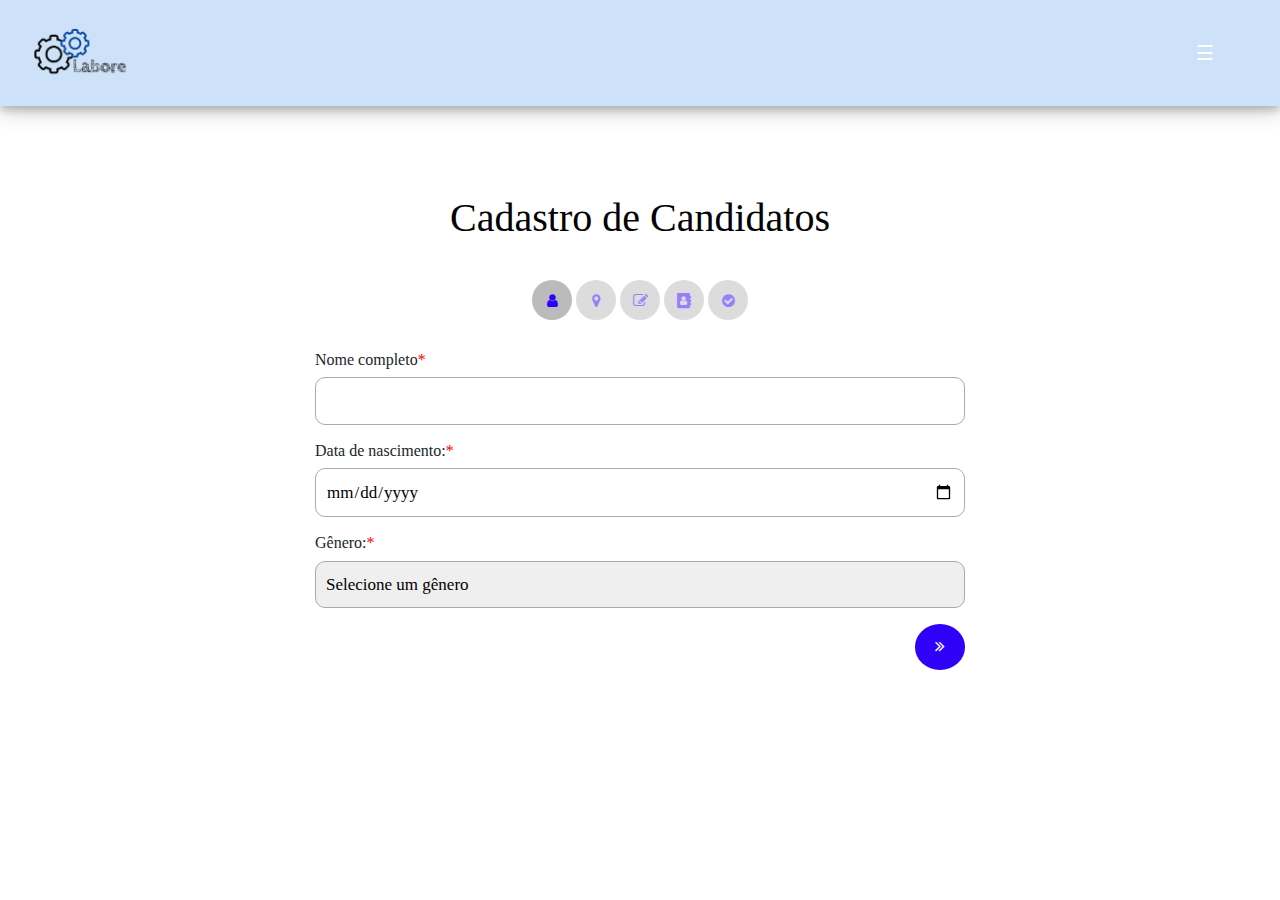
==== commit c78ae2af: "Algumas alteracoes" ====
--- a/Codigo/cadastro_candidato.html
+++ b/Codigo/cadastro_candidato.html
@@ -26,7 +26,6 @@
                     <a href="./meu_perfil.html">Meu Perfil</a>
                     <a href="./cursos.html">Cursos</a>
                     <a href="./categorias.html">Categoria de vagas</a>
-                    <a href="./testes_vocacionais.html">Testes vocacionais</a>
                     <a href="./forum.html">Fórum</a>
                 </div>
                 <div id="main">
